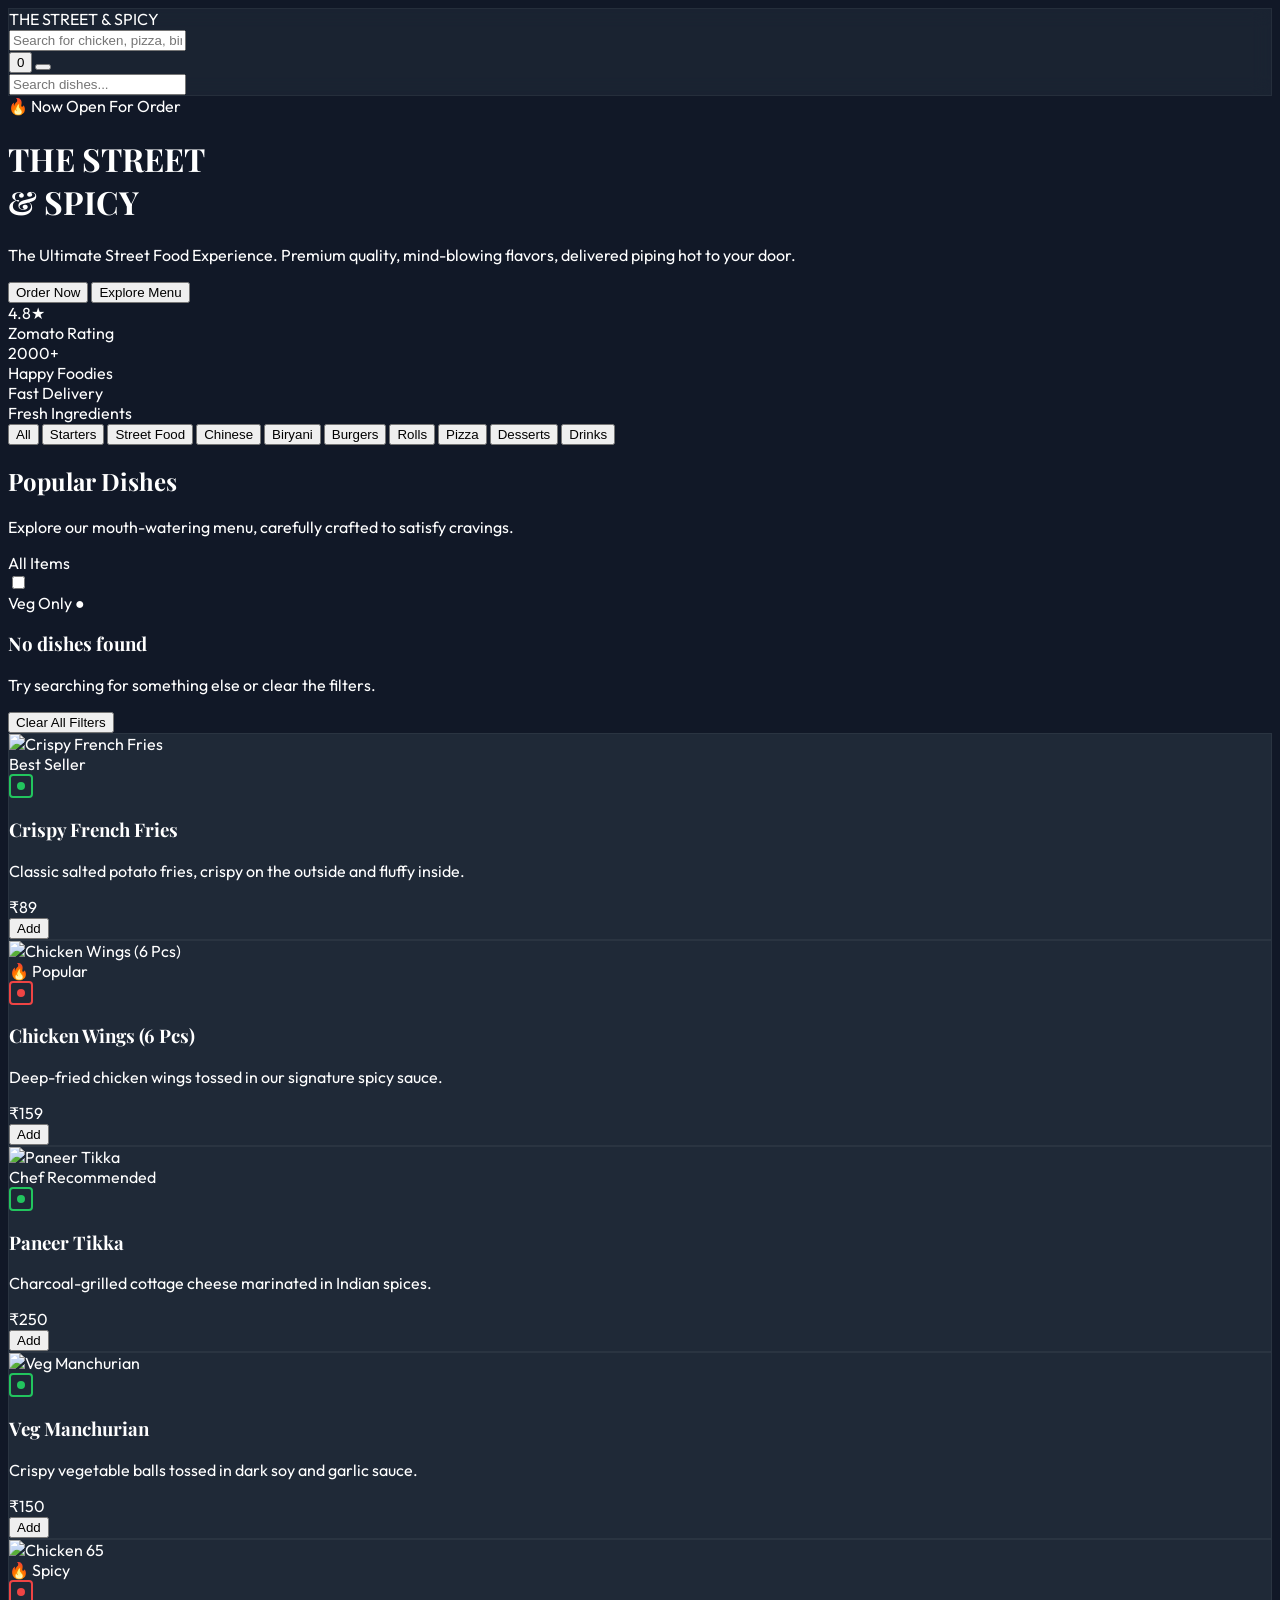
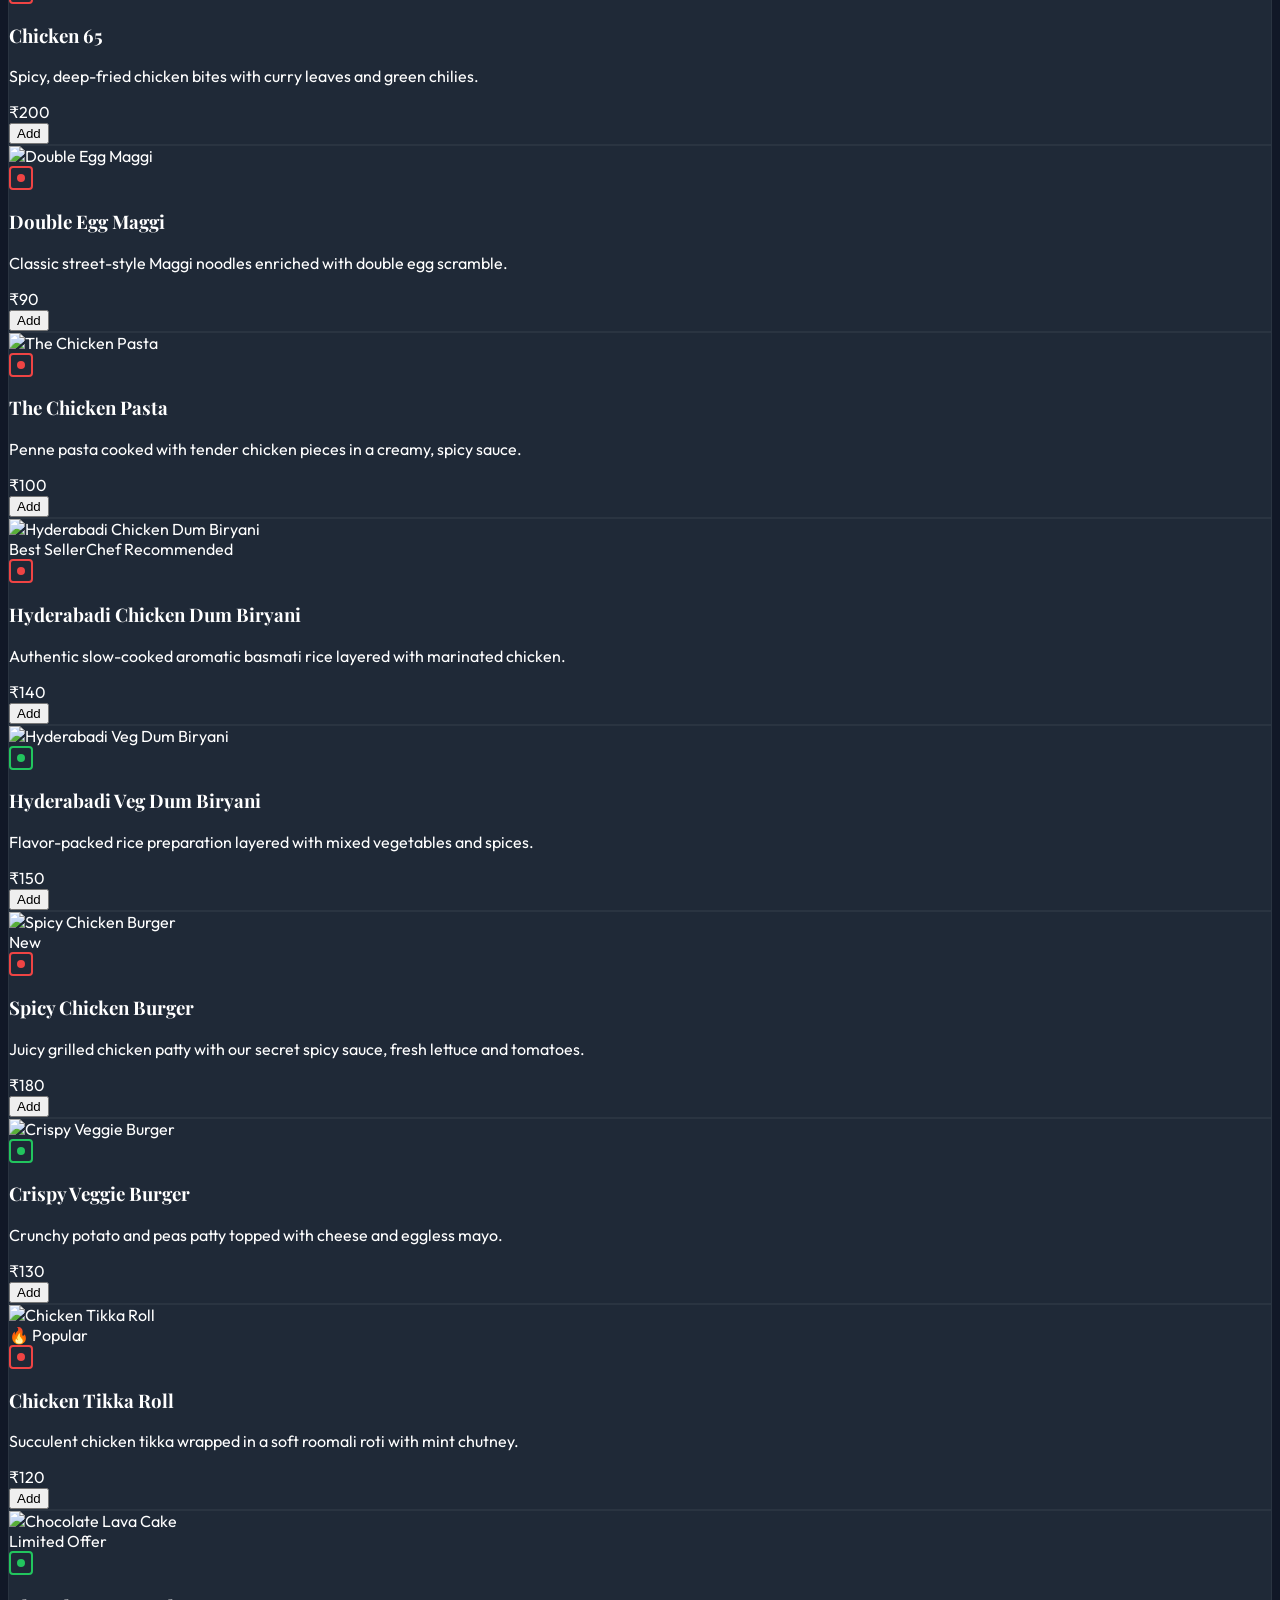
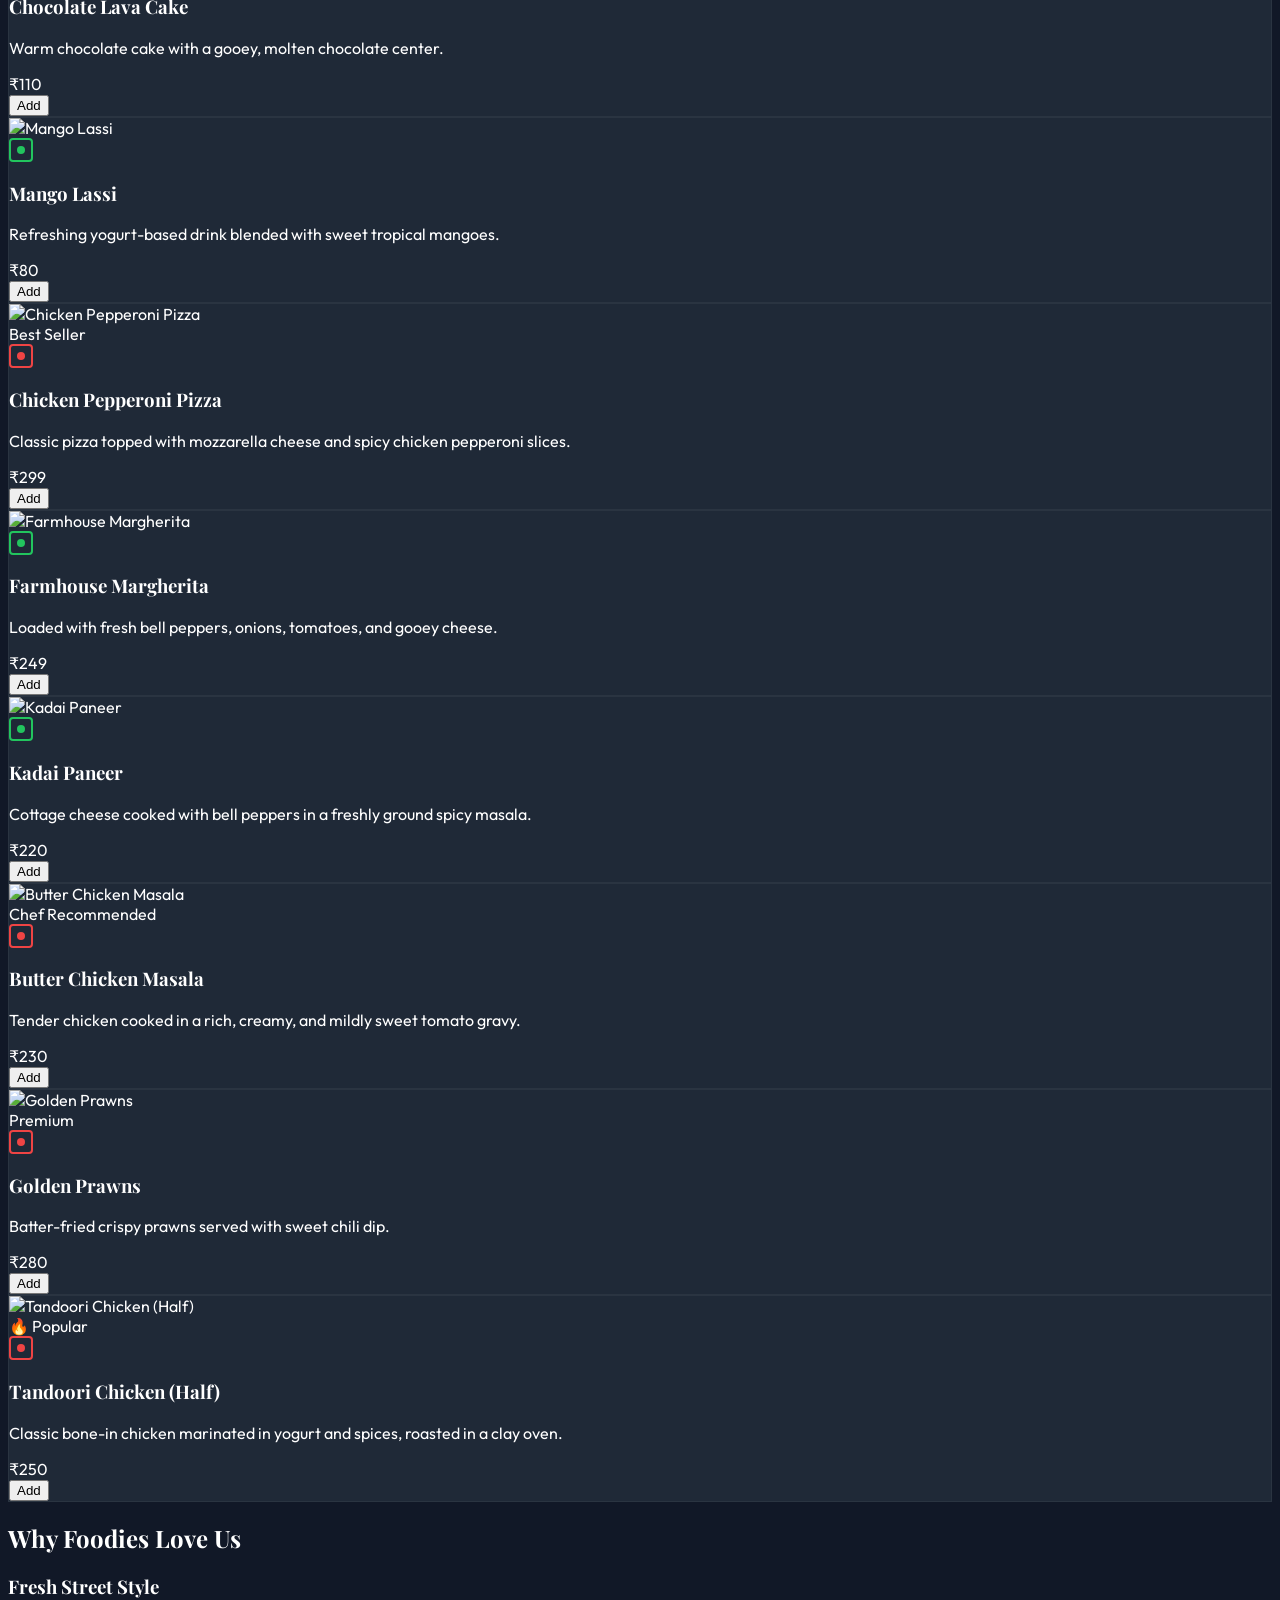
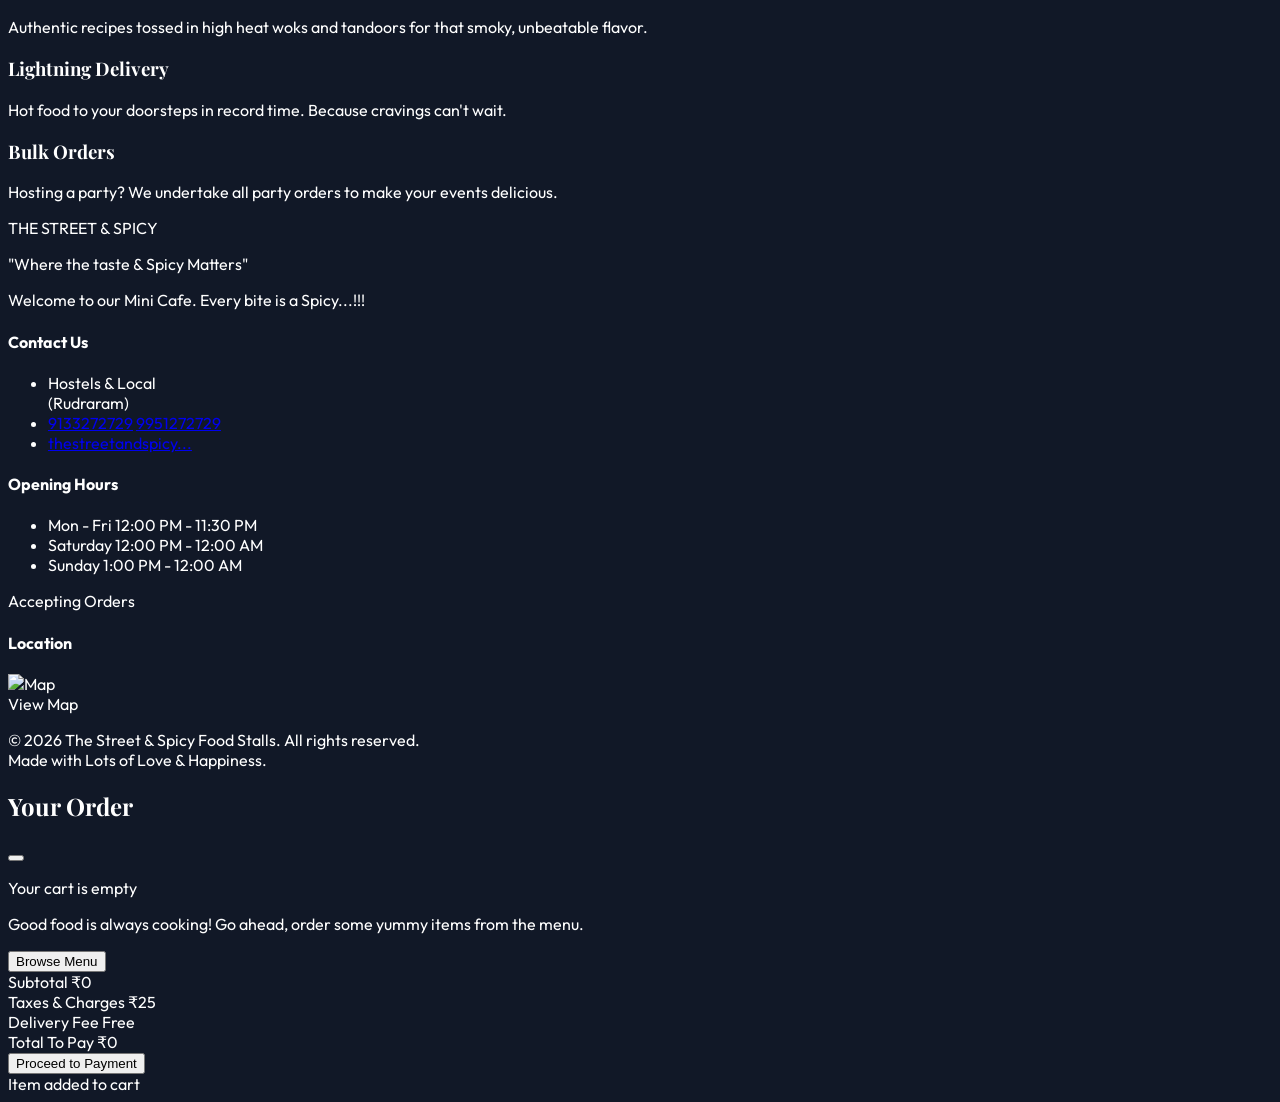
==== index.html @ 63bf963c "Initial page" ====
<!DOCTYPE html>
<html lang="en" class="scroll-smooth">

<head>
    <meta charset="UTF-8">
    <meta name="viewport" content="width=device-width, initial-scale=1.0">
    <title>The Street & Spicy - Ultimate Street Food</title>
    <meta name="description"
        content="Experience the ultimate street food with The Street & Spicy. Order your favorite spicy dishes fast and fresh.">
    <!-- Tailwind CSS -->
    <script src="https://cdn.tailwindcss.com"></script>
    <script>
        tailwind.config = {
            theme: {
                extend: {
                    colors: {
                        brand: {
                            50: '#fef2f2',
                            100: '#fee2e2',
                            500: '#ef4444',
                            600: '#dc2626',
                            800: '#991b1b',
                            900: '#7f1d1d',
                            yellow: '#facc15',
                            orange: '#f97316'
                        },
                        dark: {
                            800: '#1f2937',
                            900: '#111827',
                            950: '#030712'
                        }
                    },
                    fontFamily: {
                        sans: ['Outfit', 'sans-serif'],
                        serif: ['Playfair Display', 'serif'],
                    }
                }
            }
        }
    </script>
    <!-- Custom CSS -->
    <link rel="stylesheet" href="css/styles.css">
    <!-- Phosphor Icons -->
    <script src="https://unpkg.com/@phosphor-icons/web"></script>
</head>

<body
    class="bg-dark-900 text-white font-sans antialiased overflow-x-hidden selection:bg-brand-500 selection:text-white">

    <!-- Navigation -->
    <nav class="fixed w-full z-50 transition-all duration-300 glass border-b border-white/5 py-4" id="navbar">
        <div class="max-w-7xl mx-auto px-4 sm:px-6 lg:px-8">
            <div class="flex justify-between items-center h-12">
                <!-- Logo -->
                <div class="flex-shrink-0 flex items-center cursor-pointer" onclick="window.scrollTo(0,0)">
                    <div class="flex items-center gap-2">
                        <i class="ph-fill ph-fire text-3xl text-brand-500 animate-pulse"></i>
                        <span class="font-serif font-bold text-xl md:text-2xl tracking-tight text-white block">
                            THE STREET <span class="text-brand-500">&</span> SPICY
                        </span>
                    </div>
                </div>

                <!-- Desktop Search -->
                <div class="hidden md:block flex-1 max-w-lg mx-8">
                    <div class="relative group">
                        <div class="absolute inset-y-0 left-0 pl-3 flex items-center pointer-events-none">
                            <i
                                class="ph ph-magnifying-glass text-gray-400 group-focus-within:text-brand-500 transition-colors"></i>
                        </div>
                        <input type="text" id="desktop-search"
                            class="block w-full pl-10 pr-3 py-2 border border-gray-700 rounded-full leading-5 bg-dark-800/50 text-gray-300 placeholder-gray-400 focus:outline-none focus:ring-1 focus:ring-brand-500 focus:border-brand-500 focus:bg-dark-800 transition-all sm:text-sm"
                            placeholder="Search for chicken, pizza, biryani...">
                    </div>
                </div>

                <!-- Cart Button & Mobile Menu Toggle -->
                <div class="flex items-center gap-4">
                    <button id="cart-btn" class="relative p-2 rounded-full hover:bg-dark-800 transition-colors group">
                        <i class="ph ph-shopping-cart text-2xl group-hover:text-brand-500 transition-colors"></i>
                        <span id="cart-badge"
                            class="absolute top-0 right-0 inline-flex items-center justify-center px-2 py-1 text-xs font-bold leading-none text-white transform translate-x-1/4 -translate-y-1/4 bg-brand-500 rounded-full scale-0 transition-transform duration-300">0</span>
                    </button>
                    <!-- Mobile Search Toggle -->
                    <button id="mobile-search-btn"
                        class="md:hidden p-2 rounded-full hover:bg-dark-800 transition-colors">
                        <i class="ph ph-magnifying-glass text-2xl"></i>
                    </button>
                </div>
            </div>

            <!-- Mobile Search Bar (Hidden by default) -->
            <div id="mobile-search-container" class="hidden md:hidden mt-3 pb-2 fade-in">
                <div class="relative">
                    <div class="absolute inset-y-0 left-0 pl-3 flex items-center pointer-events-none">
                        <i class="ph ph-magnifying-glass text-gray-400"></i>
                    </div>
                    <input type="text" id="mobile-search"
                        class="block w-full pl-10 pr-3 py-3 border border-gray-700 rounded-lg leading-5 bg-dark-800 text-gray-300 placeholder-gray-400 focus:outline-none focus:ring-1 focus:ring-brand-500 focus:border-brand-500 sm:text-sm"
                        placeholder="Search dishes...">
                </div>
            </div>
        </div>
    </nav>

    <!-- Hero Section -->
    <header class="relative bg-hero-image min-h-[90vh] flex items-center justify-center">
        <!-- Overlay -->
        <div class="absolute inset-0 hero-gradient"></div>

        <div class="relative z-10 text-center px-4 max-w-5xl mx-auto mt-28 md:mt-16">
            <span
                class="inline-block py-1 px-3 rounded-full bg-brand-500/20 text-brand-500 font-medium text-sm mb-6 border border-brand-500/30 backdrop-blur-sm fade-in"
                style="animation-delay: 0.1s">🔥 Now Open For Order</span>
            <h1 class="font-serif text-5xl md:text-7xl lg:text-8xl font-bold text-white mb-6 leading-tight fade-in"
                style="animation-delay: 0.2s">
                THE STREET <br class="md:hidden" /> <span
                    class="text-transparent bg-clip-text bg-gradient-to-r from-brand-500 to-brand-orange">& SPICY</span>
            </h1>
            <p class="mt-4 text-xl md:text-2xl text-gray-300 font-light mb-10 max-w-2xl mx-auto fade-in"
                style="animation-delay: 0.3s">
                The Ultimate Street Food Experience. Premium quality, mind-blowing flavors, delivered piping hot to your
                door.
            </p>
            <div class="flex flex-col sm:flex-row gap-4 justify-center items-center fade-in"
                style="animation-delay: 0.4s">
                <button onclick="document.getElementById('menu-section').scrollIntoView()"
                    class="w-full sm:w-auto px-8 py-4 bg-gradient-to-r from-brand-500 to-brand-orange text-white rounded-full font-bold text-lg hover:shadow-[0_0_20px_rgba(239,68,68,0.4)] transition-all duration-300 transform hover:-translate-y-1">
                    Order Now
                </button>
                <button onclick="document.getElementById('menu-section').scrollIntoView()"
                    class="w-full sm:w-auto px-8 py-4 bg-transparent border-2 border-white/20 text-white rounded-full font-bold text-lg hover:bg-white/10 transition-all duration-300 backdrop-blur-sm">
                    Explore Menu
                </button>
            </div>

            <!-- Quick stats -->
            <div class="mt-16 grid grid-cols-2 md:grid-cols-4 gap-4 max-w-3xl mx-auto border-t border-white/10 pt-8 fade-in"
                style="animation-delay: 0.6s">
                <div class="text-center">
                    <div class="font-serif text-3xl text-brand-yellow font-bold">4.8★</div>
                    <div class="text-sm text-gray-400">Zomato Rating</div>
                </div>
                <div class="text-center">
                    <div class="font-serif text-3xl text-white font-bold">2000+</div>
                    <div class="text-sm text-gray-400">Happy Foodies</div>
                </div>
                <div class="text-center">
                    <div class="font-serif text-3xl text-white font-bold"><i class="ph ph-clock text-brand-orange"></i>
                    </div>
                    <div class="text-sm text-gray-400">Fast Delivery</div>
                </div>
                <div class="text-center">
                    <div class="font-serif text-3xl text-white font-bold"><i class="ph ph-leaf text-green-500"></i>
                    </div>
                    <div class="text-sm text-gray-400">Fresh Ingredients</div>
                </div>
            </div>
        </div>

        <!-- Scroll indicator -->
        <div class="absolute bottom-8 left-1/2 transform -translate-x-1/2 animate-bounce">
            <i class="ph ph-caret-down text-3xl text-white/50"></i>
        </div>
    </header>

    <!-- Categories Filters -->
    <section class="py-6 border-b border-white/5 sticky top-16 md:top-20 z-40 bg-dark-900/95 backdrop-blur-md">
        <div class="max-w-7xl mx-auto px-4 sm:px-6 lg:px-8">
            <div class="flex items-center gap-3 overflow-x-auto hide-scrollbar pb-2 pt-1" id="category-filters">
                <!-- Categories rendered by JS -->
            </div>
        </div>
    </section>

    <!-- Menu Section -->
    <section id="menu-section" class="py-20 relative">
        <div class="max-w-7xl mx-auto px-4 sm:px-6 lg:px-8">
            <div class="flex flex-col md:flex-row justify-between items-start md:items-center mb-12 gap-6">
                <div>
                    <h2 class="font-serif text-4xl md:text-5xl font-bold mb-3"><span
                            class="text-brand-500">Popular</span> Dishes</h2>
                    <p class="text-gray-400">Explore our mouth-watering menu, carefully crafted to satisfy cravings.</p>
                </div>

                <!-- Veg / Non-Veg Toggle -->
                <div class="flex items-center bg-dark-800 p-2 rounded-xl border border-white/5 shadow-inner">
                    <span class="text-sm font-medium mr-3 text-gray-300" id="filter-all-text">All Items</span>
                    <label for="veg-toggle" class="flex items-center cursor-pointer">
                        <div class="relative">
                            <input type="checkbox" id="veg-toggle" class="sr-only">
                            <div class="block bg-gray-600 w-14 h-8 rounded-full transition-colors duration-300"
                                id="toggle-bg"></div>
                            <div
                                class="dot absolute left-1 top-1 bg-white w-6 h-6 rounded-full transition transform duration-300 flex items-center justify-center">
                                <span class="w-2 h-2 rounded-full" id="toggle-indicator-color"></span>
                            </div>
                        </div>
                    </label>
                    <span class="text-sm font-medium ml-3 text-gray-500" id="filter-veg-text">Veg Only <span
                            class="text-green-500 ml-1">●</span></span>
                </div>
            </div>

            <!-- Empty State / No Results -->
            <div id="no-results" class="hidden text-center py-20">
                <i class="ph ph-magnifying-glass text-6xl text-gray-600 mb-4"></i>
                <h3 class="text-2xl font-serif text-white mb-2">No dishes found</h3>
                <p class="text-gray-400">Try searching for something else or clear the filters.</p>
                <button id="clear-filters-btn"
                    class="mt-6 px-6 py-2 bg-dark-800 hover:bg-dark-700 rounded-lg text-brand-500 font-medium transition-colors">Clear
                    All Filters</button>
            </div>

            <!-- Food Grid -->
            <div id="food-grid" class="grid grid-cols-1 md:grid-cols-2 lg:grid-cols-3 xl:grid-cols-4 gap-8">
                <!-- Food Cards Rendered via JS -->
            </div>
        </div>
    </section>

    <!-- Trust & Persuasion Section -->
    <section class="py-24 bg-dark-800 relative overflow-hidden">
        <!-- Abstract shape -->
        <div
            class="absolute -top-40 -right-40 w-96 h-96 bg-brand-500 rounded-full mix-blend-multiply filter blur-3xl opacity-10">
        </div>
        <div
            class="absolute -bottom-40 -left-40 w-96 h-96 bg-brand-orange rounded-full mix-blend-multiply filter blur-3xl opacity-10">
        </div>

        <div class="max-w-7xl mx-auto px-4 sm:px-6 lg:px-8 relative z-10">
            <div class="text-center mb-16">
                <h2 class="font-serif text-4xl md:text-5xl font-bold mb-4">Why Foodies <span class="text-brand-500">Love
                        Us</span></h2>
                <div class="w-24 h-1 bg-brand-500 mx-auto rounded-full"></div>
            </div>

            <div class="grid grid-cols-1 md:grid-cols-3 gap-10">
                <div
                    class="bg-dark-900 border border-white/5 p-8 rounded-2xl text-center transform transition duration-300 hover:-translate-y-2 hover:border-brand-500/30">
                    <div
                        class="w-16 h-16 bg-brand-500/10 text-brand-500 rounded-full flex items-center justify-center mx-auto mb-6 text-3xl">
                        <i class="ph-fill ph-fire"></i>
                    </div>
                    <h3 class="font-serif text-2xl font-bold mb-3">Fresh Street Style</h3>
                    <p class="text-gray-400">Authentic recipes tossed in high heat woks and tandoors for that smoky,
                        unbeatable flavor.</p>
                </div>

                <div
                    class="bg-dark-900 border border-white/5 p-8 rounded-2xl text-center transform transition duration-300 hover:-translate-y-2 hover:border-brand-500/30">
                    <div
                        class="w-16 h-16 bg-brand-500/10 text-brand-500 rounded-full flex items-center justify-center mx-auto mb-6 text-3xl">
                        <i class="ph-fill ph-moped"></i>
                    </div>
                    <h3 class="font-serif text-2xl font-bold mb-3">Lightning Delivery</h3>
                    <p class="text-gray-400">Hot food to your doorsteps in record time. Because cravings can't wait.</p>
                </div>

                <div
                    class="bg-dark-900 border border-white/5 p-8 rounded-2xl text-center transform transition duration-300 hover:-translate-y-2 hover:border-brand-500/30">
                    <div
                        class="w-16 h-16 bg-brand-500/10 text-brand-500 rounded-full flex items-center justify-center mx-auto mb-6 text-3xl">
                        <i class="ph-fill ph-users-three"></i>
                    </div>
                    <h3 class="font-serif text-2xl font-bold mb-3">Bulk Orders</h3>
                    <p class="text-gray-400">Hosting a party? We undertake all party orders to make your events
                        delicious.</p>
                </div>
            </div>
        </div>
    </section>

    <!-- Footer -->
    <footer class="bg-dark-950 pt-20 pb-10 border-t border-white/5 relative z-10">
        <div class="max-w-7xl mx-auto px-4 sm:px-6 lg:px-8">
            <div class="grid grid-cols-1 md:grid-cols-2 lg:grid-cols-4 gap-12 mb-12">
                <!-- Branding -->
                <div>
                    <div class="flex items-center gap-2 mb-6">
                        <i class="ph-fill ph-fire text-3xl text-brand-500"></i>
                        <span class="font-serif font-bold text-2xl text-white">THE STREET & SPICY</span>
                    </div>
                    <p class="text-gray-400 mb-6 font-serif italic">"Where the taste & Spicy Matters"</p>
                    <p class="text-gray-400 text-sm">Welcome to our Mini Cafe. Every bite is a Spicy...!!!</p>

                    <div class="flex items-center gap-4 mt-6">
                        <a href="#"
                            class="w-10 h-10 rounded-full bg-dark-800 flex items-center justify-center text-gray-400 hover:bg-brand-500 hover:text-white transition-colors">
                            <i class="ph-fill ph-instagram-logo text-xl"></i>
                        </a>
                        <a href="#"
                            class="w-10 h-10 rounded-full bg-dark-800 flex items-center justify-center text-gray-400 hover:bg-brand-500 hover:text-white transition-colors">
                            <i class="ph-fill ph-facebook-logo text-xl"></i>
                        </a>
                        <a href="#"
                            class="w-10 h-10 rounded-full bg-dark-800 flex items-center justify-center text-gray-400 hover:bg-brand-500 hover:text-white transition-colors">
                            <i class="ph-fill ph-whatsapp-logo text-xl"></i>
                        </a>
                    </div>
                </div>

                <!-- Contact -->
                <div>
                    <h4 class="font-serif text-xl font-bold mb-6">Contact Us</h4>
                    <ul class="space-y-4 text-gray-400">
                        <li class="flex items-start gap-3">
                            <i class="ph-fill ph-map-pin text-brand-500 mt-1"></i>
                            <span>Hostels & Local<br>(Rudraram)</span>
                        </li>
                        <li class="flex items-center gap-3">
                            <i class="ph-fill ph-phone text-brand-500"></i>
                            <div class="flex flex-col">
                                <a href="tel:9133272729" class="hover:text-brand-500 transition-colors">9133272729</a>
                                <a href="tel:9951272729" class="hover:text-brand-500 transition-colors">9951272729</a>
                            </div>
                        </li>
                        <li class="flex items-center gap-3">
                            <i class="ph-fill ph-envelope-simple text-brand-500"></i>
                            <a href="mailto:thestreetandspicyfoodstalls@gmail.com"
                                class="hover:text-brand-500 transition-colors text-sm">thestreetandspicy...</a>
                        </li>
                    </ul>
                </div>

                <!-- Information -->
                <div>
                    <h4 class="font-serif text-xl font-bold mb-6">Opening Hours</h4>
                    <ul class="space-y-3 text-gray-400">
                        <li class="flex justify-between border-b border-dark-800 pb-2">
                            <span>Mon - Fri</span>
                            <span class="text-white">12:00 PM - 11:30 PM</span>
                        </li>
                        <li class="flex justify-between border-b border-dark-800 pb-2">
                            <span>Saturday</span>
                            <span class="text-white">12:00 PM - 12:00 AM</span>
                        </li>
                        <li class="flex justify-between border-b border-dark-800 pb-2">
                            <span>Sunday</span>
                            <span class="text-white">1:00 PM - 12:00 AM</span>
                        </li>
                    </ul>
                    <div
                        class="mt-4 inline-flex items-center gap-2 bg-green-500/10 text-green-500 px-3 py-1 rounded-full text-sm font-medium">
                        <span class="relative flex h-2 w-2">
                            <span
                                class="animate-ping absolute inline-flex h-full w-full rounded-full bg-green-400 opacity-75"></span>
                            <span class="relative inline-flex rounded-full h-2 w-2 bg-green-500"></span>
                        </span>
                        Accepting Orders
                    </div>
                </div>

                <!-- Maps Embed Dummy -->
                <div>
                    <h4 class="font-serif text-xl font-bold mb-6">Location</h4>
                    <div class="w-full h-40 bg-dark-800 rounded-xl overflow-hidden relative group">
                        <!-- Simulate Map Image -->
                        <img src="https://images.unsplash.com/photo-1524661135-423995f22d0b?ixlib=rb-4.0.3&auto=format&fit=crop&w=600&q=80"
                            alt="Map"
                            class="w-full h-full object-cover opacity-70 group-hover:opacity-100 transition-opacity">
                        <div class="absolute inset-0 flex items-center justify-center">
                            <div
                                class="bg-dark-900/80 backdrop-blur px-4 py-2 rounded-lg border border-white/10 flex items-center gap-2 cursor-pointer hover:bg-brand-500 hover:border-brand-500 transition-all">
                                <i class="ph-fill ph-map-trifold"></i> <span>View Map</span>
                            </div>
                        </div>
                    </div>
                </div>
            </div>

            <div class="border-t border-white/5 text-center mt-12 pt-8">
                <p class="text-gray-500 text-sm">© 2026 The Street & Spicy Food Stalls. All rights reserved. <br
                        class="md:hidden">Made with Lots of Love & Happiness.</p>
            </div>
        </div>
    </footer>

    <!-- Cart Overlay & Drawer -->
    <div id="cart-overlay" class="fixed inset-0 bg-black/60 backdrop-blur-sm z-[60] hidden opacity-0"></div>

    <aside id="cart-drawer"
        class="fixed top-0 right-0 h-full w-full sm:w-[400px] bg-dark-900 shadow-2xl z-[70] transform translate-x-full flex flex-col border-l border-white/5">
        <!-- Cart Header -->
        <div class="p-6 border-b border-white/5 flex items-center justify-between bg-dark-800/50">
            <h2 class="font-serif text-2xl font-bold flex items-center gap-3">
                <i class="ph-fill ph-shopping-bag text-brand-500"></i>
                Your Order
            </h2>
            <button id="close-cart-btn"
                class="p-2 bg-dark-800 hover:bg-red-500 hover:text-white rounded-full transition-colors text-gray-400">
                <i class="ph ph-x"></i>
            </button>
        </div>

        <!-- Cart Items List -->
        <div id="cart-items" class="flex-1 overflow-y-auto p-6 space-y-4">
            <!-- Empty Cart State -->
            <div id="empty-cart-msg" class="flex flex-col items-center justify-center h-full text-center text-gray-500">
                <i class="ph ph-shopping-cart text-6xl text-gray-700 mb-4"></i>
                <p class="text-xl font-serif text-gray-300 mb-2">Your cart is empty</p>
                <p class="text-sm">Good food is always cooking! Go ahead, order some yummy items from the menu.</p>
                <button
                    onclick="document.getElementById('close-cart-btn').click(); document.getElementById('menu-section').scrollIntoView();"
                    class="mt-6 font-bold text-brand-500 hover:text-brand-400">Browse Menu</button>
            </div>

            <!-- Items will be injected here via JS -->
        </div>

        <!-- Cart Footer / Summary -->
        <div id="cart-footer" class="p-6 bg-dark-800 border-t border-white/5 hidden">
            <div class="space-y-3 mb-6 text-sm">
                <div class="flex justify-between text-gray-300">
                    <span>Subtotal</span>
                    <span id="cart-subtotal" class="font-medium">₹0</span>
                </div>
                <div class="flex justify-between text-gray-300">
                    <span>Taxes & Charges</span>
                    <span id="cart-taxes" class="font-medium">₹25</span>
                </div>
                <div class="flex justify-between text-brand-500 font-medium">
                    <span>Delivery Fee</span>
                    <span>Free</span>
                </div>
                <div class="border-t border-white/10 pt-3 flex justify-between text-lg font-bold">
                    <span>Total To Pay</span>
                    <span id="cart-total">₹0</span>
                </div>
            </div>

            <button
                class="w-full py-4 bg-gradient-to-r from-brand-500 to-brand-orange text-white rounded-xl font-bold text-lg shadow-lg hover:shadow-brand-500/30 transition-shadow">
                Proceed to Payment <i class="ph-bold ph-arrow-right ml-2 inline-block align-middle"></i>
            </button>
        </div>
    </aside>

    <!-- Notification Toast -->
    <div id="toast"
        class="fixed bottom-6 left-1/2 transform -translate-x-1/2 bg-green-500 text-white px-6 py-3 rounded-full shadow-lg z-[80] font-medium transition-all duration-300 translate-y-20 opacity-0 flex items-center gap-2">
        <i class="ph-fill ph-check-circle text-xl"></i>
        <span id="toast-msg">Item added to cart</span>
    </div>

    <!-- Application Script -->
    <script src="js/data.js"></script>
    <script src="js/app.js"></script>
</body>

</html>
---- css/styles.css ----
/* css/styles.css */
@import url('https://fonts.googleapis.com/css2?family=Outfit:wght@300;400;500;600;700;800&family=Playfair+Display:ital,wght@0,600;0,700;1,600&display=swap');

:root {
  --primary: #ef4444; /* red-500 */
  --primary-dark: #dc2626; /* red-600 */
  --secondary: #f97316; /* orange-500 */
  --accent: #facc15; /* yellow-400 */
  --dark-bg: #111827; /* gray-900 */
  --card-bg: #1f2937; /* gray-800 */
}

html {
  scroll-behavior: smooth;
}

body {
  font-family: 'Outfit', sans-serif;
  background-color: var(--dark-bg);
  color: #fff;
  overflow-x: hidden;
}

h1, h2, h3, .heading-font {
  font-family: 'Playfair Display', serif;
}

/* Custom Scrollbar */
::-webkit-scrollbar {
  width: 8px;
}
::-webkit-scrollbar-track {
  background: var(--dark-bg);
}
::-webkit-scrollbar-thumb {
  background: var(--primary);
  border-radius: 4px;
}

/* Hide scrollbar for horizontal scrolling containers */
.hide-scrollbar::-webkit-scrollbar {
  display: none;
}
.hide-scrollbar {
  -ms-overflow-style: none;
  scrollbar-width: none;
}

/* Animations */
@keyframes fadeIn {
  from { opacity: 0; transform: translateY(20px); }
  to { opacity: 1; transform: translateY(0); }
}

.fade-in {
  animation: fadeIn 0.6s ease-out forwards;
}

@keyframes pulse-subtle {
  0% { transform: scale(1); }
  50% { transform: scale(1.05); }
  100% { transform: scale(1); }
}

.pulse-hover:hover {
  animation: pulse-subtle 1s infinite;
}

/* Hero Section specific styles */
.hero-gradient {
  background: linear-gradient(to bottom, rgba(17, 24, 39, 0.5) 0%, rgba(17, 24, 39, 0.95) 100%);
}

.bg-hero-image {
  background-image: url('https://images.unsplash.com/photo-1555939594-58d7cb561ad1?ixlib=rb-4.0.3&auto=format&fit=crop&w=1920&q=80');
  background-size: cover;
  background-position: center;
  background-attachment: fixed;
}

/* Food Card Hover Effect */
.food-card {
  transition: all 0.3s cubic-bezier(0.25, 0.8, 0.25, 1);
  background: var(--card-bg);
  border: 1px solid rgba(255,255,255,0.05);
}

.food-card:hover {
  transform: translateY(-8px) scale(1.02);
  box-shadow: 0 20px 25px -5px rgba(239, 68, 68, 0.2), 0 10px 10px -5px rgba(239, 68, 68, 0.1);
  border: 1px solid rgba(239, 68, 68, 0.3);
}

.food-card .card-img-wrap {
  overflow: hidden;
}

.food-card:hover .card-img {
  transform: scale(1.1);
}

.card-img {
  transition: transform 0.6s cubic-bezier(0.25, 0.8, 0.25, 1);
}

/* Veg / Non-Veg Icons */
.veg-icon {
  width: 16px;
  height: 16px;
  border: 2px solid #22c55e;
  border-radius: 4px;
  display: inline-flex;
  align-items: center;
  justify-content: center;
  padding: 2px;
}
.veg-icon::after {
  content: '';
  width: 8px;
  height: 8px;
  background-color: #22c55e;
  border-radius: 50%;
}

.nonveg-icon {
  width: 16px;
  height: 16px;
  border: 2px solid #ef4444;
  border-radius: 4px;
  display: inline-flex;
  align-items: center;
  justify-content: center;
  padding: 2px;
}
.nonveg-icon::after {
  content: '';
  width: 8px;
  height: 8px;
  background-color: #ef4444;
  border-radius: 50%;
}

/* Custom Toggle Switch for Veg Only (React component approach handles styling but doing it manually in vanilla) */
.toggle-checkbox:checked {
  right: 0;
  border-color: #22c55e;
}
.toggle-checkbox:checked + .toggle-label {
  background-color: #22c55e;
}
.toggle-checkbox {
  right: 0;
  z-index: 1;
  border-color: #4b5563;
  transition: all 0.3s;
}
.toggle-label {
  width: 3rem;
  height: 1.5rem;
  background-color: #4b5563;
  border-radius: 9999px;
  transition: all 0.3s;
}

/* Cart Overlay Transition */
#cart-overlay {
  transition: opacity 0.3s ease;
}

#cart-drawer {
  transition: transform 0.3s cubic-bezier(0.4, 0, 0.2, 1);
}

/* Glassmorphism utility */
.glass {
  background: rgba(31, 41, 55, 0.7);
  backdrop-filter: blur(10px);
  -webkit-backdrop-filter: blur(10px);
  border: 1px solid rgba(255, 255, 255, 0.05);
}
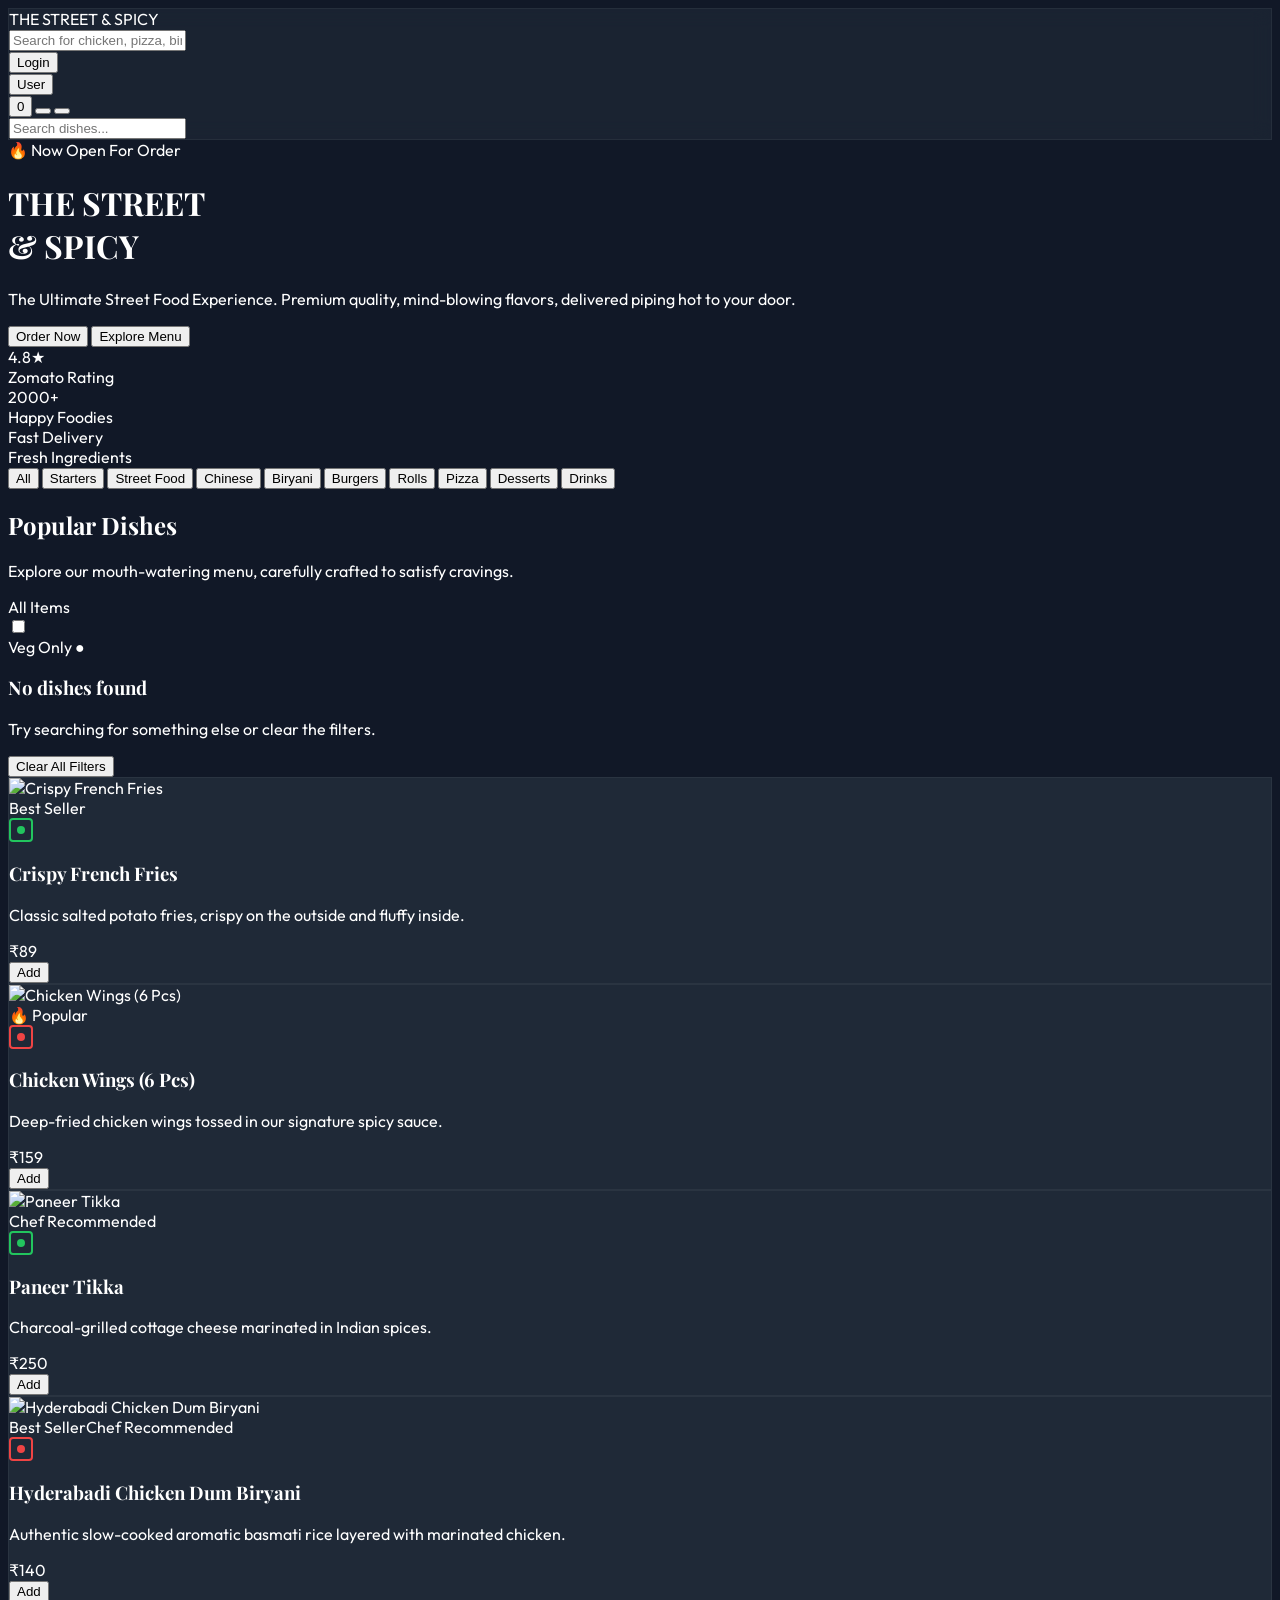
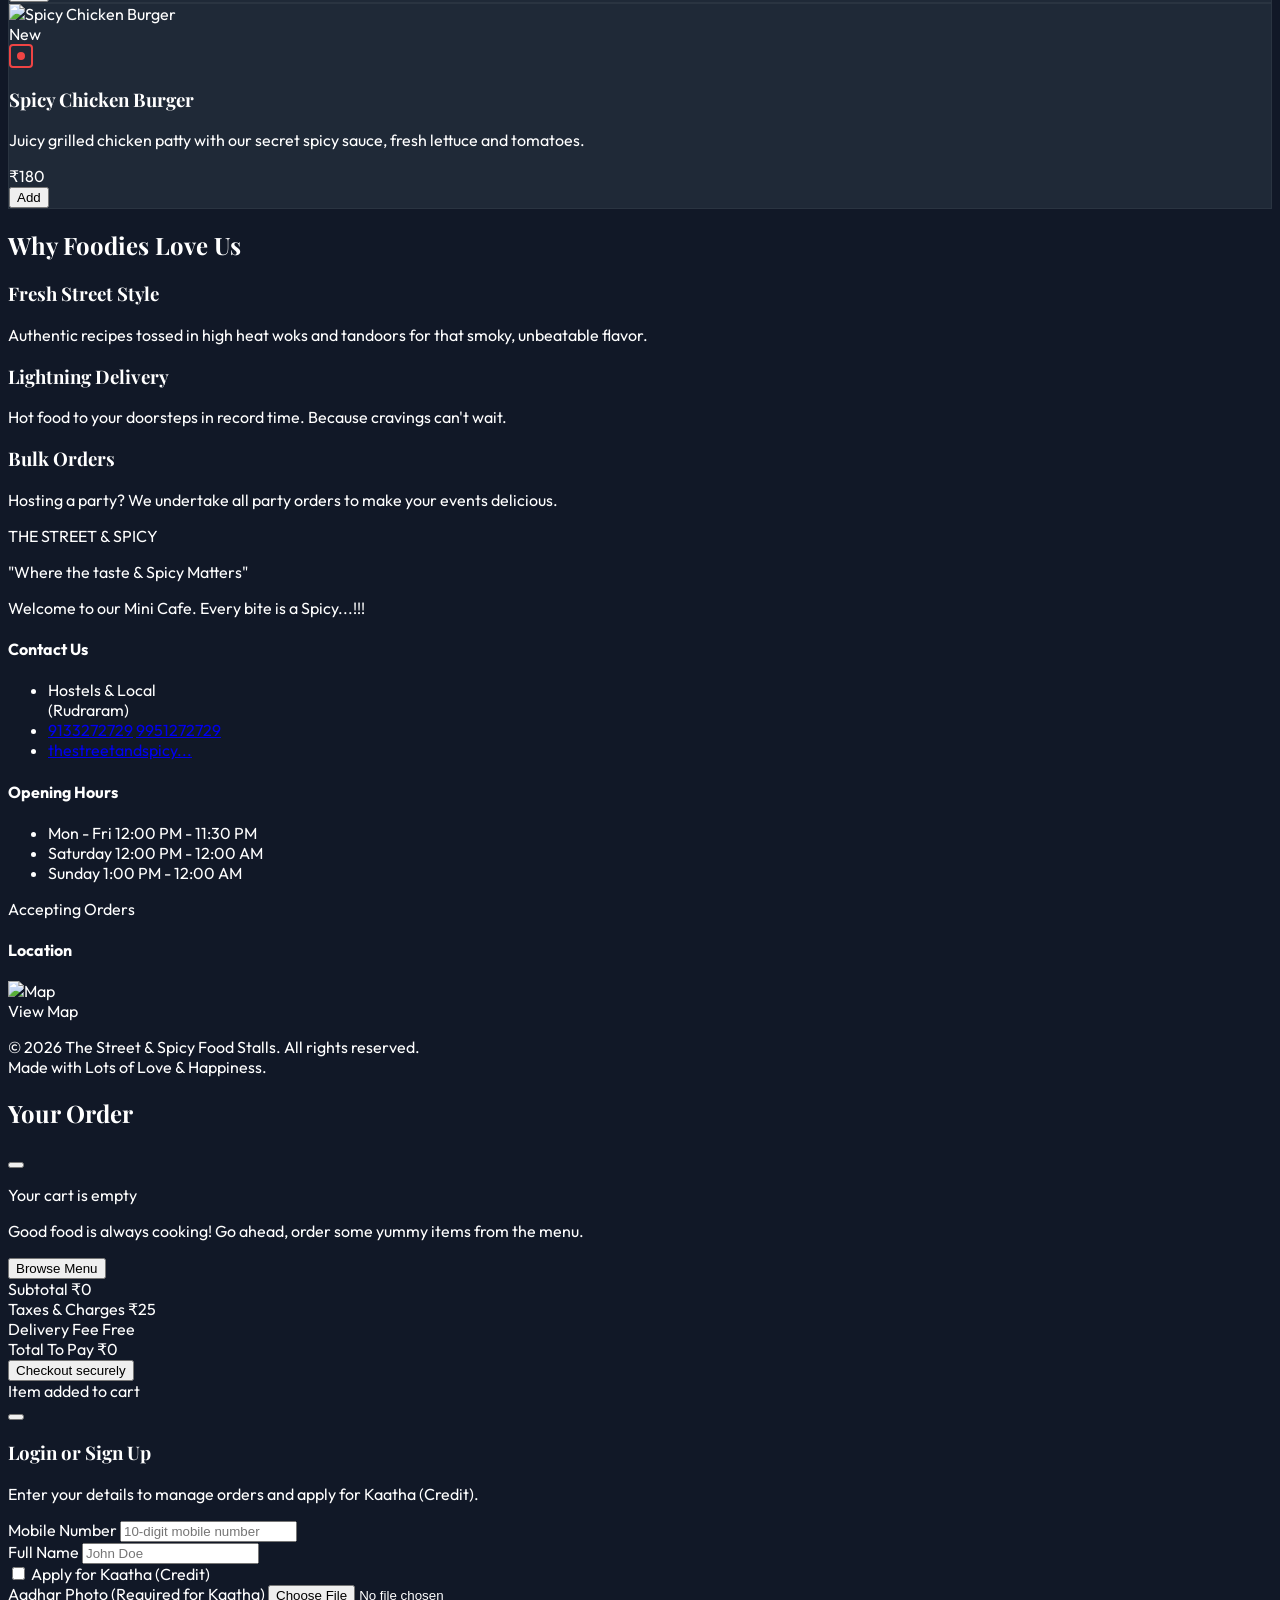
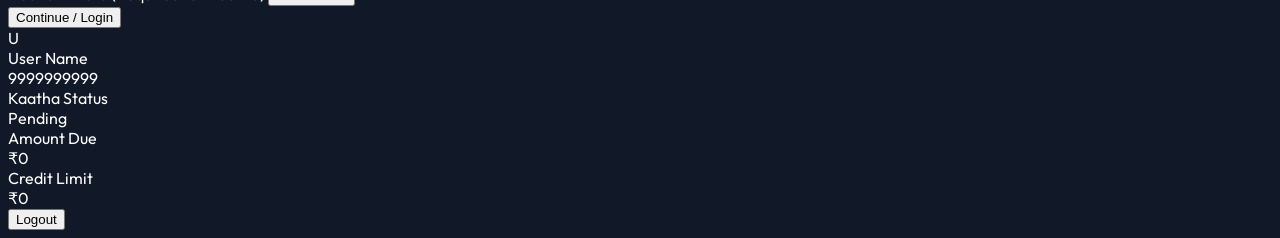
==== commit 0c731944: "Admin and update backend" ====
--- a/index.html
+++ b/index.html
@@ -75,31 +75,46 @@
                 </div>
 
                 <!-- Cart Button & Mobile Menu Toggle -->
-                <div class="flex items-center gap-4">
-                    <button id="cart-btn" class="relative p-2 rounded-full hover:bg-dark-800 transition-colors group">
-                        <i class="ph ph-shopping-cart text-2xl group-hover:text-brand-500 transition-colors"></i>
-                        <span id="cart-badge"
-                            class="absolute top-0 right-0 inline-flex items-center justify-center px-2 py-1 text-xs font-bold leading-none text-white transform translate-x-1/4 -translate-y-1/4 bg-brand-500 rounded-full scale-0 transition-transform duration-300">0</span>
+                <!-- Login / Profile Button -->
+                <button id="login-btn"
+                    class="hidden md:flex items-center gap-2 px-4 py-2 bg-white/5 border border-white/10 hover:bg-brand-500 hover:border-brand-500 rounded-full transition-all text-sm font-bold">
+                    <i class="ph ph-user"></i> <span>Login</span>
+                </button>
+                <!-- User Menu Dropdown (Hidden initially) -->
+                <div id="user-menu" class="relative hidden">
+                    <button id="user-menu-btn"
+                        class="flex items-center gap-2 px-4 py-2 bg-brand-500/20 text-brand-500 border border-brand-500/30 rounded-full transition-all text-sm font-bold">
+                        <i class="ph-fill ph-user-circle text-lg"></i> <span id="user-name-display">User</span>
                     </button>
-                    <!-- Mobile Search Toggle -->
-                    <button id="mobile-search-btn"
-                        class="md:hidden p-2 rounded-full hover:bg-dark-800 transition-colors">
-                        <i class="ph ph-magnifying-glass text-2xl"></i>
-                    </button>
-                </div>
-            </div>
-
-            <!-- Mobile Search Bar (Hidden by default) -->
-            <div id="mobile-search-container" class="hidden md:hidden mt-3 pb-2 fade-in">
-                <div class="relative">
-                    <div class="absolute inset-y-0 left-0 pl-3 flex items-center pointer-events-none">
-                        <i class="ph ph-magnifying-glass text-gray-400"></i>
-                    </div>
-                    <input type="text" id="mobile-search"
-                        class="block w-full pl-10 pr-3 py-3 border border-gray-700 rounded-lg leading-5 bg-dark-800 text-gray-300 placeholder-gray-400 focus:outline-none focus:ring-1 focus:ring-brand-500 focus:border-brand-500 sm:text-sm"
-                        placeholder="Search dishes...">
-                </div>
-            </div>
+                </div>
+
+                <button id="cart-btn" class="relative p-2 rounded-full hover:bg-dark-800 transition-colors group">
+                    <i class="ph ph-shopping-cart text-2xl group-hover:text-brand-500 transition-colors"></i>
+                    <span id="cart-badge"
+                        class="absolute top-0 right-0 inline-flex items-center justify-center px-2 py-1 text-xs font-bold leading-none text-white transform translate-x-1/4 -translate-y-1/4 bg-brand-500 rounded-full scale-0 transition-transform duration-300">0</span>
+                </button>
+                <!-- Mobile Search & Login Toggle -->
+                <button id="mobile-login-btn"
+                    class="md:hidden p-2 rounded-full hover:bg-dark-800 transition-colors text-brand-500">
+                    <i class="ph ph-user text-2xl"></i>
+                </button>
+                <button id="mobile-search-btn" class="md:hidden p-2 rounded-full hover:bg-dark-800 transition-colors">
+                    <i class="ph ph-magnifying-glass text-2xl"></i>
+                </button>
+            </div>
+        </div>
+
+        <!-- Mobile Search Bar (Hidden by default) -->
+        <div id="mobile-search-container" class="hidden md:hidden mt-3 pb-2 fade-in">
+            <div class="relative">
+                <div class="absolute inset-y-0 left-0 pl-3 flex items-center pointer-events-none">
+                    <i class="ph ph-magnifying-glass text-gray-400"></i>
+                </div>
+                <input type="text" id="mobile-search"
+                    class="block w-full pl-10 pr-3 py-3 border border-gray-700 rounded-lg leading-5 bg-dark-800 text-gray-300 placeholder-gray-400 focus:outline-none focus:ring-1 focus:ring-brand-500 focus:border-brand-500 sm:text-sm"
+                    placeholder="Search dishes...">
+            </div>
+        </div>
         </div>
     </nav>
 
@@ -430,9 +445,9 @@
                 </div>
             </div>
 
-            <button
+            <button onclick="window.placeOrder()"
                 class="w-full py-4 bg-gradient-to-r from-brand-500 to-brand-orange text-white rounded-xl font-bold text-lg shadow-lg hover:shadow-brand-500/30 transition-shadow">
-                Proceed to Payment <i class="ph-bold ph-arrow-right ml-2 inline-block align-middle"></i>
+                Checkout securely <i class="ph-bold ph-arrow-right ml-2 inline-block align-middle"></i>
             </button>
         </div>
     </aside>
@@ -444,8 +459,91 @@
         <span id="toast-msg">Item added to cart</span>
     </div>
 
+    <!-- User Auth & Kaatha Modal -->
+    <div id="auth-modal"
+        class="fixed inset-0 bg-black/80 backdrop-blur-sm z-[100] hidden flex justify-center items-center opacity-0 transition-opacity duration-300">
+        <div
+            class="bg-dark-800 border border-white/10 w-full max-w-md rounded-2xl p-6 shadow-2xl transform transition-transform duration-300 scale-95 relative mx-4">
+            <button id="close-auth-btn" class="absolute top-4 right-4 text-gray-400 hover:text-white"><i
+                    class="ph ph-x text-xl"></i></button>
+            <h3 class="text-2xl font-serif font-bold mb-2">Login or Sign Up</h3>
+            <p class="text-gray-400 text-sm mb-6">Enter your details to manage orders and apply for Kaatha (Credit).</p>
+
+            <form id="auth-form" class="space-y-4">
+                <div>
+                    <label class="block text-sm font-medium text-gray-400 mb-1">Mobile Number</label>
+                    <input type="tel" id="auth-phone" required pattern="[0-9]{10}" placeholder="10-digit mobile number"
+                        class="w-full bg-dark-900 border border-white/10 rounded-lg px-4 py-3 focus:ring-1 focus:ring-brand-500 focus:border-brand-500 outline-none">
+                </div>
+                <div>
+                    <label class="block text-sm font-medium text-gray-400 mb-1">Full Name</label>
+                    <input type="text" id="auth-name" required placeholder="John Doe"
+                        class="w-full bg-dark-900 border border-white/10 rounded-lg px-4 py-3 focus:ring-1 focus:ring-brand-500 focus:border-brand-500 outline-none">
+                </div>
+
+                <div class="mt-4 pt-4 border-t border-white/10">
+                    <label class="flex items-center gap-2 cursor-pointer mb-3">
+                        <input type="checkbox" id="auth-kaatha"
+                            class="w-4 h-4 text-brand-500 bg-dark-900 border-white/20 rounded focus:ring-brand-500 focus:ring-2">
+                        <span class="text-sm font-medium">Apply for Kaatha (Credit)</span>
+                    </label>
+
+                    <div id="aadhar-upload-container" class="hidden space-y-2">
+                        <label class="block text-sm font-medium text-brand-orange">Aadhar Photo (Required for
+                            Kaatha)</label>
+                        <input type="file" id="auth-aadhar" accept="image/*"
+                            class="w-full text-sm text-gray-400 file:mr-4 file:py-2 file:px-4 file:rounded-full file:border-0 file:text-sm file:font-semibold file:bg-brand-500/10 file:text-brand-500 hover:file:bg-brand-500/20">
+                    </div>
+                </div>
+
+                <div class="pt-4 border-t border-white/10">
+                    <button type="submit"
+                        class="w-full bg-brand-500 hover:bg-brand-600 text-white font-bold py-3 rounded-xl transition-colors shadow-lg shadow-brand-500/20">Continue
+                        / Login</button>
+                </div>
+            </form>
+
+            <!-- Profile View (Hidden initially) -->
+            <div id="profile-view" class="hidden space-y-6">
+                <div class="flex items-center gap-4 bg-dark-900 p-4 rounded-xl border border-white/5">
+                    <div class="w-12 h-12 bg-brand-500 rounded-full flex items-center justify-center font-bold text-xl"
+                        id="profile-initials">U</div>
+                    <div>
+                        <div class="font-bold text-lg" id="profile-name">User Name</div>
+                        <div class="text-gray-400 text-sm" id="profile-phone">9999999999</div>
+                    </div>
+                </div>
+
+                <div class="bg-dark-900 p-4 rounded-xl border border-white/5 relative overflow-hidden">
+                    <div
+                        class="absolute right-0 top-0 w-24 h-24 bg-brand-500/10 rounded-full filter blur-xl -translate-y-1/2 translate-x-1/2">
+                    </div>
+                    <div class="font-bold text-gray-400 text-sm mb-1 flex items-center gap-2"><i
+                            class="ph-fill ph-notebook text-brand-500"></i> Kaatha Status</div>
+                    <div id="profile-kaatha-status" class="text-xl font-serif font-bold mb-4">Pending</div>
+
+                    <div class="flex justify-between items-end border-t border-white/5 pt-3">
+                        <div>
+                            <div class="text-gray-500 text-xs">Amount Due</div>
+                            <div id="profile-kaatha-balance" class="font-bold text-brand-orange text-lg">₹0</div>
+                        </div>
+                        <div class="text-right">
+                            <div class="text-gray-500 text-xs text-right">Credit Limit</div>
+                            <div id="profile-kaatha-limit" class="font-bold text-gray-300">₹0</div>
+                        </div>
+                    </div>
+                </div>
+
+                <button id="logout-btn"
+                    class="w-full py-3 border border-red-500/30 text-red-500 hover:bg-red-500/10 rounded-xl font-bold transition-colors">Logout</button>
+            </div>
+        </div>
+    </div>
+
     <!-- Application Script -->
-    <script src="js/data.js"></script>
+    <script src="https://cdn.jsdelivr.net/npm/@supabase/supabase-js@2"></script>
+    <script src="js/supabase-config.js"></script>
+    <script src="js/db.js"></script>
     <script src="js/app.js"></script>
 </body>
 
